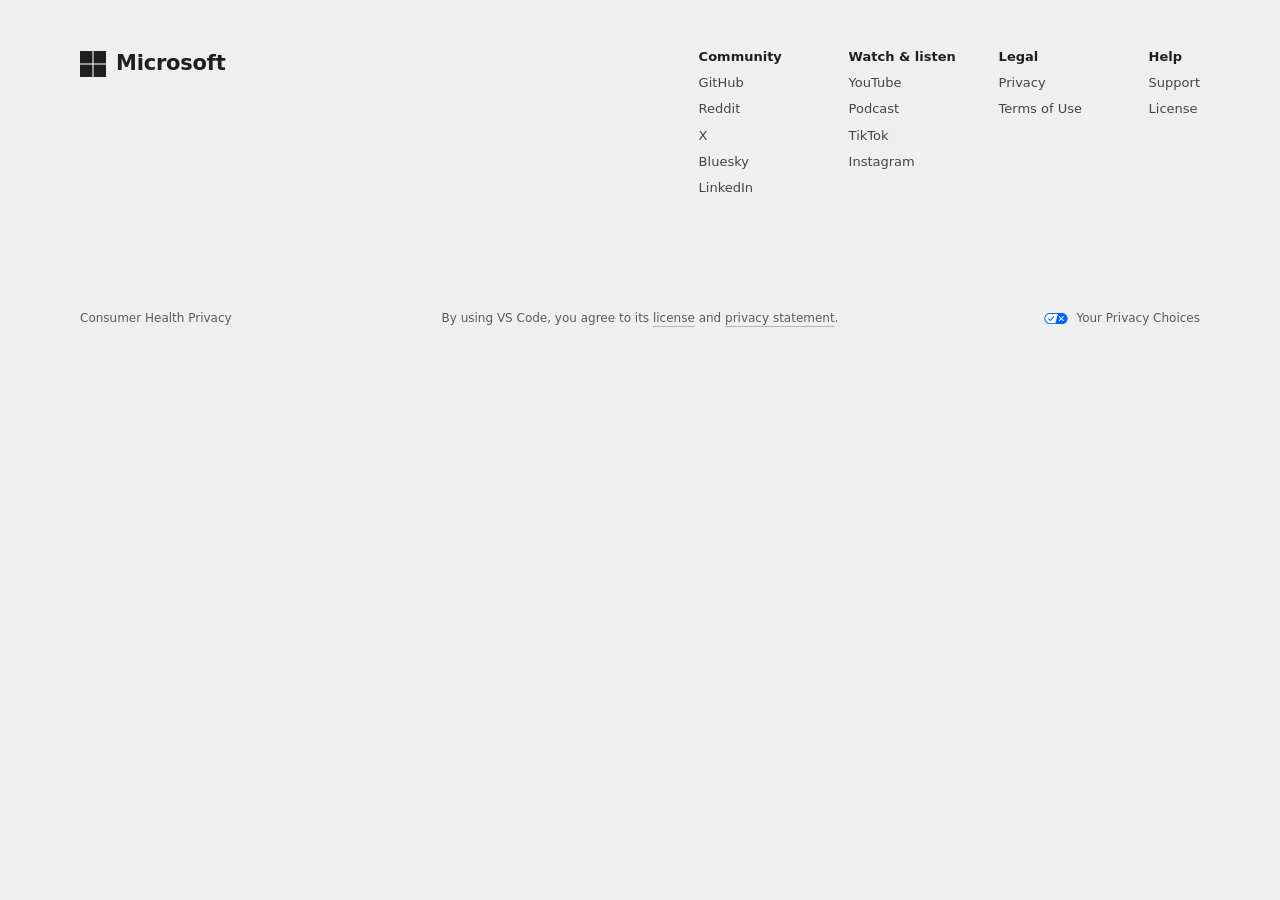
==== footer.html @ 9744dc6a "VS Code website footer: design and handoff The new footer as static HTML and CSS (desktop and mobile" ====
<!doctype html>
<html lang="en">
<head>
  <meta charset="utf-8">
  <meta name="viewport" content="width=device-width, initial-scale=1">
  <title>VS Code footer</title>
  <link rel="stylesheet" href="footer.css">
  <!-- Demo page only: fills the window with the footer colour. Not part of the footer. -->
  <style>html, body { margin: 0; background: var(--ft-bg); }</style>
</head>
<body>

<!-- ============================== FOOTER START ============================== -->
<footer class="ft">
  <div class="ft-in">
    <div class="ft-top">
      <a class="ft-ms" href="https://www.microsoft.com" aria-label="Microsoft">
        <svg class="ft-mark" viewBox="0 0 23 23" aria-hidden="true" focusable="false"><rect width="11" height="11"/><rect x="12" width="11" height="11"/><rect y="12" width="11" height="11"/><rect x="12" y="12" width="11" height="11"/></svg>
        <span class="ft-word">Microsoft</span>
      </a>

      <!-- Desktop: four columns. Hidden at 760px and below. -->
      <div class="ft-desk">
        <section class="ft-col">
          <h3 class="ft-h">Community</h3>
          <ul class="ft-links" role="list" aria-label="Community">
            <li><a href="https://github.com/microsoft/vscode">GitHub</a></li>
            <li><a href="https://www.reddit.com/r/vscode/">Reddit</a></li>
            <li><a href="https://x.com/code">X</a></li>
            <li><a href="https://bsky.app/profile/vscode.dev">Bluesky</a></li>
            <li><a href="https://www.linkedin.com/showcase/vs-code/">LinkedIn</a></li>
          </ul>
        </section>
        <section class="ft-col">
          <h3 class="ft-h">Watch &amp; listen</h3>
          <ul class="ft-links" role="list" aria-label="Watch and listen">
            <li><a href="https://www.youtube.com/@code">YouTube</a></li>
            <li><a href="https://www.vscodepodcast.com/">Podcast</a></li>
            <li><a href="https://www.tiktok.com/@vscode">TikTok</a></li>
            <li><a href="https://www.instagram.com/vscode/">Instagram</a></li>
          </ul>
        </section>
        <section class="ft-col">
          <h3 class="ft-h">Legal</h3>
          <ul class="ft-links" role="list" aria-label="Legal">
            <li><a href="https://go.microsoft.com/fwlink/?LinkId=521839">Privacy</a></li>
            <li><a href="https://www.microsoft.com/legal/terms-of-use">Terms of Use</a></li>
          </ul>
        </section>
        <section class="ft-col">
          <h3 class="ft-h">Help</h3>
          <ul class="ft-links" role="list" aria-label="Help">
            <li><a href="https://support.serviceshub.microsoft.com/supportforbusiness/create?sapId=d66407ed-3967-b000-4cfb-2c318cad363d">Support</a></li>
            <li><a href="/License">License</a></li>
          </ul>
        </section>
      </div>

      <!-- Mobile: the same four groups as expandable rows. Hidden above 760px. -->
      <div class="ft-mob">
        <details>
          <summary>Community</summary>
          <ul class="ft-links" role="list" aria-label="Community">
            <li><a href="https://github.com/microsoft/vscode">GitHub</a></li>
            <li><a href="https://www.reddit.com/r/vscode/">Reddit</a></li>
            <li><a href="https://x.com/code">X</a></li>
            <li><a href="https://bsky.app/profile/vscode.dev">Bluesky</a></li>
            <li><a href="https://www.linkedin.com/showcase/vs-code/">LinkedIn</a></li>
          </ul>
        </details>
        <details>
          <summary>Watch &amp; listen</summary>
          <ul class="ft-links" role="list" aria-label="Watch and listen">
            <li><a href="https://www.youtube.com/@code">YouTube</a></li>
            <li><a href="https://www.vscodepodcast.com/">Podcast</a></li>
            <li><a href="https://www.tiktok.com/@vscode">TikTok</a></li>
            <li><a href="https://www.instagram.com/vscode/">Instagram</a></li>
          </ul>
        </details>
        <details>
          <summary>Legal</summary>
          <ul class="ft-links" role="list" aria-label="Legal">
            <li><a href="https://go.microsoft.com/fwlink/?LinkId=521839">Privacy</a></li>
            <li><a href="https://www.microsoft.com/legal/terms-of-use">Terms of Use</a></li>
          </ul>
        </details>
        <details>
          <summary>Help</summary>
          <ul class="ft-links" role="list" aria-label="Help">
            <li><a href="https://support.serviceshub.microsoft.com/supportforbusiness/create?sapId=d66407ed-3967-b000-4cfb-2c318cad363d">Support</a></li>
            <li><a href="/License">License</a></li>
          </ul>
        </details>
      </div>
    </div>

    <!-- Desktop: one line (health link left, agreement centred, choices right).
         Mobile: health and choices as rows; the agreement line is hidden. -->
    <div class="ft-base">
      <a class="ft-health" href="https://go.microsoft.com/fwlink/?linkid=2259814">Consumer Health Privacy</a>
      <p class="ft-agree">By using VS Code, you agree to its <a href="/License">license</a> and <a href="https://go.microsoft.com/fwlink/?LinkId=521839">privacy statement</a>.</p>
      <a class="ft-choices" href="https://aka.ms/yourcaliforniaprivacychoices">
        <svg class="ft-pc" viewBox="0 0 30 14" aria-hidden="true" focusable="false"><path fill="var(--pc-light)" d="M7.4 12.8h6.8l3.1-11.6H7.4C4.2 1.2 1.6 3.8 1.6 7s2.6 5.8 5.8 5.8z"/><path fill="var(--pc-blue)" d="M22.6 0H7.4c-3.9 0-7 3.1-7 7s3.1 7 7 7h15.2c3.9 0 7-3.1 7-7s-3.2-7-7-7zm-21 7c0-3.2 2.6-5.8 5.8-5.8h9.9l-3.1 11.6H7.4c-3.2 0-5.8-2.6-5.8-5.8z"/><path fill="var(--pc-light)" d="M24.6 4c.2.2.2.6 0 .8L22.5 7l2.2 2.2c.2.2.2.6 0 .8s-.6.2-.8 0l-2.2-2.2-2.2 2.2c-.2.2-.6.2-.8 0s-.2-.6 0-.8L20.8 7l-2.2-2.2c-.2-.2-.2-.6 0-.8s.6-.2.8 0l2.2 2.2L23.8 4c.2-.2.6-.2.8 0z"/><path fill="var(--pc-blue)" d="M12.7 4.1c.2.2.3.6.1.8L8.6 9.8c-.1.1-.2.2-.3.2-.2.1-.5.1-.7-.1L5.4 7.7c-.2-.2-.2-.6 0-.8s.6-.2.8 0L8 8.6l3.8-4.5c.2-.2.6-.2.9 0z"/></svg>
        <span>Your Privacy Choices</span>
      </a>
    </div>
  </div>
</footer>
<!-- =============================== FOOTER END =============================== -->

</body>
</html>
---- footer.css ----
/*
 * VS Code website footer.
 * Desktop layout above 760px, mobile layout at 760px and below.
 * Every class starts with "ft-" and every rule is scoped under .ft, so the
 * footer can sit next to existing site styles without collisions.
 */

/* ---------------------------------------------------------------- tokens */

:root {
  --ft-sans: "Segoe UI Variable Text", "Segoe UI", system-ui, -apple-system, "Helvetica Neue", Arial, sans-serif;

  --ft-bg: #efeff0;          /* footer surface */
  --ft-ink: #1f1f1f;         /* headings, wordmark, mobile rows */
  --ft-ink-soft: #444448;    /* column links */
  --ft-muted: #5b5b5e;       /* small print */
  --ft-rule: #d3d3d6;        /* mobile dividers */
  --ft-rule-strong: #b6b6ba; /* underline on links inside the agreement line */
  --ft-accent: #005fb8;      /* link hover */
  --ft-focus: #005fb8;       /* keyboard focus ring */

  /* Fixed colours of the official Your Privacy Choices icon. Do not theme. */
  --pc-blue: #0066ff;
  --pc-light: #ffffff;
}

/* Dark theme: follows the OS unless the page sets data-theme on <html>. */
@media (prefers-color-scheme: dark) {
  :root:not([data-theme="light"]) {
    --ft-bg: #18181a;
    --ft-ink: #ececee;
    --ft-ink-soft: #c9c9cd;
    --ft-muted: #a8a8ad;
    --ft-rule: #323236;
    --ft-rule-strong: #46464b;
    --ft-accent: #4daafc;
    --ft-focus: #4daafc;
  }
}
:root[data-theme="dark"] {
  --ft-bg: #18181a;
  --ft-ink: #ececee;
  --ft-ink-soft: #c9c9cd;
  --ft-muted: #a8a8ad;
  --ft-rule: #323236;
  --ft-rule-strong: #46464b;
  --ft-accent: #4daafc;
  --ft-focus: #4daafc;
}

/* ------------------------------------------------------------------ base */

.ft {
  --pad: clamp(20px, 4vw, 40px);
  background: var(--ft-bg);
  color: var(--ft-ink);
  font: 14px/1.5 var(--ft-sans);
  padding-block: 48px 40px;
}
.ft-in { max-width: 1200px; margin-inline: auto; padding-inline: var(--pad); }
.ft *, .ft *::before, .ft *::after { box-sizing: border-box; }
.ft p, .ft h3, .ft ul { margin: 0; padding: 0; }
.ft ul { list-style: none; }

.ft a { color: inherit; text-decoration: none; text-underline-offset: 3px; }
.ft a:hover { color: var(--ft-accent); text-decoration: underline; }
.ft a:focus-visible, .ft summary:focus-visible {
  outline: 2px solid var(--ft-focus);
  outline-offset: 2px;
  border-radius: 3px;
}

/* Microsoft logo and wordmark. */
.ft-ms { display: inline-flex; align-items: center; gap: 10px; color: var(--ft-ink); }
.ft .ft-ms:hover { color: var(--ft-ink); text-decoration: none; }
.ft-mark { display: block; width: 26px; height: 26px; flex: none; fill: currentColor; }
.ft-word { font-size: 21px; font-weight: 600; letter-spacing: -.01em; }

/* Your Privacy Choices: official icon, kept at its 30:14 proportions. */
.ft-choices { display: inline-flex; align-items: center; gap: 8px; }
.ft-pc { display: block; width: 24px; height: 11.2px; flex: none; }

/* License agreement: small, quiet, with a faint underline on its links. */
.ft-agree { font-size: 12px; color: var(--ft-muted); text-align: center; text-wrap: balance; }
.ft-agree a { text-decoration: underline; text-decoration-thickness: 1px; text-underline-offset: 4px; text-decoration-color: var(--ft-rule-strong); }
.ft-agree a:hover { color: var(--ft-ink); text-decoration-color: currentColor; }

/* --------------------------------------------------------------- desktop */

/* Logo on the left, four link columns toward the right. */
.ft .ft-top { display: flex; justify-content: space-between; align-items: flex-start; gap: 48px; }
.ft .ft-desk { display: grid; grid-template-columns: 150px 150px 150px auto; }
.ft .ft-mob { display: none; }

/* Tight, even rhythm: link rows about 26px apart, and each heading sits
   one row above its list rather than floating over it. */
.ft .ft-col { display: grid; gap: 8px; align-content: start; line-height: 1.4; }
.ft .ft-h { font-size: 13px; font-weight: 600; }
.ft .ft-links { display: grid; gap: 8px; align-content: start; font-size: 13px; }
.ft .ft-links a { color: var(--ft-ink-soft); }

/* One bottom line: Consumer Health Privacy under the logo, the agreement
   centred on the footer, Your Privacy Choices at the right. */
.ft .ft-base { display: grid; grid-template-columns: 1fr auto 1fr; align-items: center; gap: 16px 40px; margin-top: 112px; }
.ft .ft-base > .ft-health { grid-column: 1; grid-row: 1; justify-self: start; font-size: 12px; color: var(--ft-muted); }
.ft .ft-base > .ft-agree { grid-column: 2; grid-row: 1; }
.ft .ft-base > .ft-choices { grid-column: 3; grid-row: 1; justify-self: end; font-size: 12px; color: var(--ft-muted); }

/* ---------------------------------------------------------------- mobile */

@media (max-width: 760px) {
  .ft .ft-top { flex-direction: column; align-items: stretch; gap: 36px; }
  .ft .ft-top > .ft-ms { align-self: flex-start; }

  /* The columns fold into expandable groups. */
  .ft .ft-desk { display: none; }
  .ft .ft-mob { display: block; border-top: 1px solid var(--ft-rule); }
  .ft details { border-bottom: 1px solid var(--ft-rule); }
  .ft summary {
    display: flex;
    justify-content: space-between;
    align-items: center;
    padding-block: 20px;
    font-size: 16px;
    font-weight: 600;
    cursor: pointer;
    list-style: none;
  }
  .ft summary::-webkit-details-marker { display: none; }
  .ft summary::after {
    content: "";
    width: 8px;
    height: 8px;
    border-right: 1.5px solid currentColor;
    border-bottom: 1.5px solid currentColor;
    rotate: 45deg;
    translate: 0 -2px;
    transition: rotate .15s ease;
  }
  .ft details[open] summary::after { rotate: 225deg; translate: 0 2px; }
  .ft details > .ft-links { padding-bottom: 20px; gap: 14px; font-size: 14px; line-height: 1.5; }

  /* Consumer Health Privacy and Your Privacy Choices read as two more rows
     under the groups, always visible. The agreement line is desktop only. */
  .ft .ft-base { display: flex; flex-direction: column; align-items: stretch; margin-top: 0; }
  .ft .ft-base > .ft-health { padding-block: 20px; border-bottom: 1px solid var(--ft-rule); font-size: 16px; font-weight: 600; color: var(--ft-ink); }
  .ft .ft-base > .ft-choices { order: 1; align-self: flex-start; gap: 20px; padding-top: 20px; font-size: 16px; font-weight: 600; color: var(--ft-ink); }
  .ft .ft-base > .ft-choices .ft-pc { order: 2; }
  .ft .ft-base > .ft-agree { display: none; }
}

@media (prefers-reduced-motion: reduce) {
  .ft * { transition: none !important; }
}
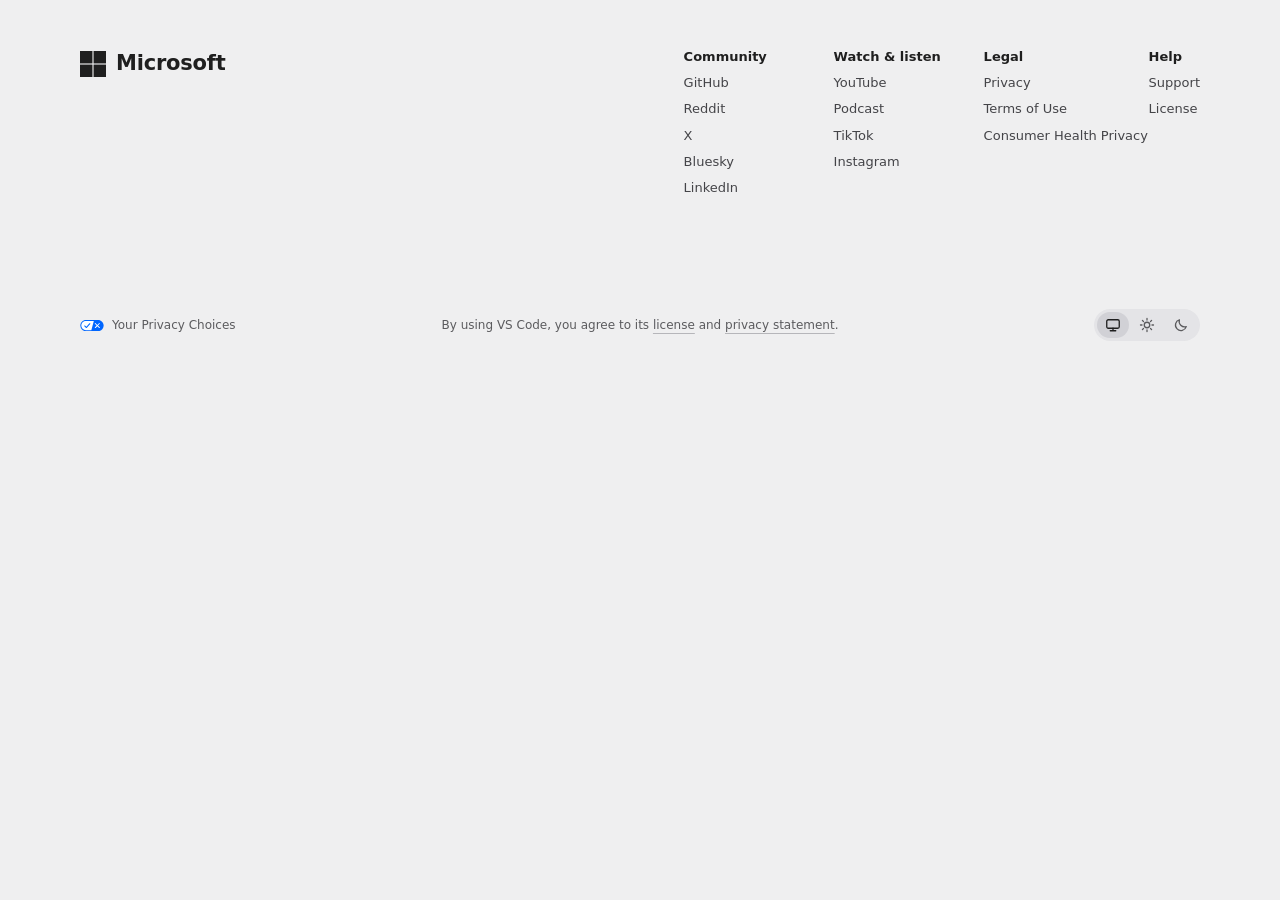
==== commit 26b617fa: "Explore a theme switcher: seven options Add a System / Light / Dark switcher to the footer's bottom " ====
--- a/footer.html
+++ b/footer.html
@@ -4,7 +4,10 @@
   <meta charset="utf-8">
   <meta name="viewport" content="width=device-width, initial-scale=1">
   <title>VS Code footer</title>
+  <!-- Theme: apply a saved choice before first paint (see theme.js). -->
+  <script>try{var t=localStorage.getItem("vscode-theme");if(t==="light"||t==="dark")document.documentElement.setAttribute("data-theme",t)}catch(e){}</script>
   <link rel="stylesheet" href="footer.css">
+  <script src="theme.js" defer></script>
   <!-- Demo page only: fills the window with the footer colour. Not part of the footer. -->
   <style>html, body { margin: 0; background: var(--ft-bg); }</style>
 </head>
@@ -45,6 +48,7 @@
           <ul class="ft-links" role="list" aria-label="Legal">
             <li><a href="https://go.microsoft.com/fwlink/?LinkId=521839">Privacy</a></li>
             <li><a href="https://www.microsoft.com/legal/terms-of-use">Terms of Use</a></li>
+            <li><a href="https://go.microsoft.com/fwlink/?linkid=2259814">Consumer Health Privacy</a></li>
           </ul>
         </section>
         <section class="ft-col">
@@ -94,15 +98,19 @@
       </div>
     </div>
 
-    <!-- Desktop: one line (health link left, agreement centred, choices right).
-         Mobile: health and choices as rows; the agreement line is hidden. -->
+    <!-- Desktop: one line (Your Privacy Choices left, agreement centred, theme
+         switcher right). Consumer Health Privacy is in the Legal column there.
+         Mobile: Consumer Health Privacy, Your Privacy Choices and the theme
+         switcher as rows; the agreement line is hidden. -->
     <div class="ft-base">
       <a class="ft-health" href="https://go.microsoft.com/fwlink/?linkid=2259814">Consumer Health Privacy</a>
-      <p class="ft-agree">By using VS Code, you agree to its <a href="/License">license</a> and <a href="https://go.microsoft.com/fwlink/?LinkId=521839">privacy statement</a>.</p>
       <a class="ft-choices" href="https://aka.ms/yourcaliforniaprivacychoices">
         <svg class="ft-pc" viewBox="0 0 30 14" aria-hidden="true" focusable="false"><path fill="var(--pc-light)" d="M7.4 12.8h6.8l3.1-11.6H7.4C4.2 1.2 1.6 3.8 1.6 7s2.6 5.8 5.8 5.8z"/><path fill="var(--pc-blue)" d="M22.6 0H7.4c-3.9 0-7 3.1-7 7s3.1 7 7 7h15.2c3.9 0 7-3.1 7-7s-3.2-7-7-7zm-21 7c0-3.2 2.6-5.8 5.8-5.8h9.9l-3.1 11.6H7.4c-3.2 0-5.8-2.6-5.8-5.8z"/><path fill="var(--pc-light)" d="M24.6 4c.2.2.2.6 0 .8L22.5 7l2.2 2.2c.2.2.2.6 0 .8s-.6.2-.8 0l-2.2-2.2-2.2 2.2c-.2.2-.6.2-.8 0s-.2-.6 0-.8L20.8 7l-2.2-2.2c-.2-.2-.2-.6 0-.8s.6-.2.8 0l2.2 2.2L23.8 4c.2-.2.6-.2.8 0z"/><path fill="var(--pc-blue)" d="M12.7 4.1c.2.2.3.6.1.8L8.6 9.8c-.1.1-.2.2-.3.2-.2.1-.5.1-.7-.1L5.4 7.7c-.2-.2-.2-.6 0-.8s.6-.2.8 0L8 8.6l3.8-4.5c.2-.2.6-.2.9 0z"/></svg>
         <span>Your Privacy Choices</span>
       </a>
+      <p class="ft-agree">By using VS Code, you agree to its <a href="/License">license</a> and <a href="https://go.microsoft.com/fwlink/?LinkId=521839">privacy statement</a>.</p>
+      <!-- Theme switcher, drawn by theme.js. -->
+      <div class="ft-theme" data-theme-slot></div>
     </div>
   </div>
 </footer>
--- a/footer.css
+++ b/footer.css
@@ -7,6 +7,10 @@
 
 /* ---------------------------------------------------------------- tokens */
 
+/* Placeholders from the design mockups. The footer's background and text
+   colours must match the website: when the footer goes into the site, set
+   these to the site's own colours and font (its variables, or the colours
+   the current footer uses). See AGENTS.md, step 2. */
 :root {
   --ft-sans: "Segoe UI Variable Text", "Segoe UI", system-ui, -apple-system, "Helvetica Neue", Arial, sans-serif;
 
@@ -18,13 +22,18 @@
   --ft-rule-strong: #b6b6ba; /* underline on links inside the agreement line */
   --ft-accent: #005fb8;      /* link hover */
   --ft-focus: #005fb8;       /* keyboard focus ring */
-
-  /* Fixed colours of the official Your Privacy Choices icon. Do not theme. */
+  --ft-ctl-bg: #e4e4e7;      /* theme control track */
+  --ft-ctl-on: #d1d1d6;      /* selected theme option */
+  --ft-ctl-ink: #5b5b5e;     /* theme control icons */
+  --ft-ctl-ink-on: #1f1f1f;  /* selected theme icon */
+
+  /* Fixed colours of the official Your Privacy Choices icon. Do not map to site colours. */
   --pc-blue: #0066ff;
   --pc-light: #ffffff;
 }
 
-/* Dark theme: follows the OS unless the page sets data-theme on <html>. */
+/* Dark values. The theme switcher sets data-theme="light" or "dark" on <html>;
+   with no attribute (System), the OS setting decides. */
 @media (prefers-color-scheme: dark) {
   :root:not([data-theme="light"]) {
     --ft-bg: #18181a;
@@ -35,6 +44,11 @@
     --ft-rule-strong: #46464b;
     --ft-accent: #4daafc;
     --ft-focus: #4daafc;
+    --ft-ctl-bg: #26262a;
+    --ft-ctl-on: #3c3c42;
+    --ft-ctl-ink: #a8a8ad;
+    --ft-ctl-ink-on: #ececee;
+    color-scheme: dark;
   }
 }
 :root[data-theme="dark"] {
@@ -46,6 +60,11 @@
   --ft-rule-strong: #46464b;
   --ft-accent: #4daafc;
   --ft-focus: #4daafc;
+  --ft-ctl-bg: #26262a;
+  --ft-ctl-on: #3c3c42;
+  --ft-ctl-ink: #a8a8ad;
+  --ft-ctl-ink-on: #ececee;
+  color-scheme: dark;
 }
 
 /* ------------------------------------------------------------------ base */
@@ -89,7 +108,7 @@
 
 /* Logo on the left, four link columns toward the right. */
 .ft .ft-top { display: flex; justify-content: space-between; align-items: flex-start; gap: 48px; }
-.ft .ft-desk { display: grid; grid-template-columns: 150px 150px 150px auto; }
+.ft .ft-desk { display: grid; grid-template-columns: 150px 150px 165px auto; }
 .ft .ft-mob { display: none; }
 
 /* Tight, even rhythm: link rows about 26px apart, and each heading sits
@@ -99,12 +118,64 @@
 .ft .ft-links { display: grid; gap: 8px; align-content: start; font-size: 13px; }
 .ft .ft-links a { color: var(--ft-ink-soft); }
 
-/* One bottom line: Consumer Health Privacy under the logo, the agreement
-   centred on the footer, Your Privacy Choices at the right. */
+/* One bottom line: Your Privacy Choices on the left, the agreement centred,
+   the theme switcher on the right. On desktop Consumer Health Privacy sits
+   in the Legal column, so its bottom-line copy is mobile only. */
 .ft .ft-base { display: grid; grid-template-columns: 1fr auto 1fr; align-items: center; gap: 16px 40px; margin-top: 112px; }
-.ft .ft-base > .ft-health { grid-column: 1; grid-row: 1; justify-self: start; font-size: 12px; color: var(--ft-muted); }
+.ft .ft-base > .ft-health { display: none; }
+.ft .ft-base > .ft-choices { grid-column: 1; grid-row: 1; justify-self: start; font-size: 12px; color: var(--ft-muted); }
 .ft .ft-base > .ft-agree { grid-column: 2; grid-row: 1; }
-.ft .ft-base > .ft-choices { grid-column: 3; grid-row: 1; justify-self: end; font-size: 12px; color: var(--ft-muted); }
+.ft .ft-base > .ft-theme { grid-column: 3; grid-row: 1; justify-self: end; }
+
+/* ---------------------------------------------------------- theme switcher */
+
+/* The slot that holds the switcher. Its text label shows on mobile, and on
+   desktop only for the options that read as words (.ft-theme--label). */
+.ft-theme { display: flex; align-items: center; gap: 10px; font-size: 12px; color: var(--ft-muted); }
+.ft-theme-label { display: none; }
+.ft-theme--label .ft-theme-label { display: block; }
+.ft-theme button, .ft-theme select { font: inherit; color: inherit; margin: 0; }
+.ft-theme button { background: none; border: 0; padding: 0; cursor: pointer; }
+.ft-theme button:focus-visible, .ft-theme select:focus-visible { outline: 2px solid var(--ft-focus); outline-offset: 2px; }
+.ft-ti { display: block; width: 16px; height: 16px; flex: none; fill: none; stroke: currentColor; stroke-width: 1.3; stroke-linecap: round; stroke-linejoin: round; }
+
+/* 1 Icon pill and 2 Labeled pill: three options in a rounded track. */
+.ft .ft-seg { display: inline-flex; gap: 2px; padding: 3px; border-radius: 999px; background: var(--ft-ctl-bg); }
+.ft .ft-seg button { display: inline-flex; align-items: center; justify-content: center; gap: 6px; width: 32px; height: 26px; border-radius: 999px; color: var(--ft-ctl-ink); }
+.ft .ft-seg button:hover { color: var(--ft-ctl-ink-on); }
+.ft .ft-seg button[aria-checked="true"] { background: var(--ft-ctl-on); color: var(--ft-ctl-ink-on); }
+.ft .ft-seg--labels button { width: auto; padding-inline: 10px; }
+
+/* 3 Dark mode switch: one on/off control. */
+.ft .ft-switch { position: relative; width: 36px; height: 20px; border-radius: 999px; background: var(--ft-ctl-on); transition: background .15s ease; }
+.ft .ft-switch::after { content: ""; position: absolute; top: 2px; left: 2px; width: 16px; height: 16px; border-radius: 50%; background: #fff; box-shadow: 0 1px 2px rgb(0 0 0 / .3); transition: translate .15s ease; }
+.ft .ft-switch[aria-checked="true"] { background: var(--ft-accent); }
+.ft .ft-switch[aria-checked="true"]::after { translate: 16px 0; }
+
+/* 4 Cycle button: one button that steps System, Light, Dark. */
+.ft .ft-cycle { display: inline-flex; align-items: center; gap: 6px; height: 28px; padding-inline: 10px 12px; border-radius: 999px; background: var(--ft-ctl-bg); color: var(--ft-ctl-ink-on); }
+.ft .ft-cycle:hover { background: var(--ft-ctl-on); }
+
+/* 5 Select menu: the native menu, with an icon for the current choice. */
+.ft-select { position: relative; display: inline-flex; align-items: center; color: var(--ft-ink); }
+.ft-select > .ft-ti { position: absolute; left: 8px; pointer-events: none; }
+.ft-select::after { content: ""; position: absolute; right: 10px; width: 6px; height: 6px; border-right: 1.3px solid currentColor; border-bottom: 1.3px solid currentColor; rotate: 45deg; translate: 0 -2px; pointer-events: none; }
+.ft .ft-select select { appearance: none; height: 28px; padding: 0 28px 0 30px; border: 1px solid var(--ft-rule-strong); border-radius: 6px; background: var(--ft-bg); cursor: pointer; }
+
+/* 6 Text options: the choices written out in the small print. */
+.ft .ft-text { display: inline-flex; align-items: center; }
+.ft .ft-text button + button::before { content: "·"; margin-inline: 8px; color: var(--ft-muted); }
+.ft .ft-text button:hover { color: var(--ft-ink); }
+.ft .ft-text button[aria-checked="true"] { color: var(--ft-ink); font-weight: 600; }
+
+/* 7 Appearance swatches: small previews of each theme, like an OS setting. */
+.ft .ft-swatches { display: inline-flex; gap: 8px; }
+.ft .ft-swatches button { display: block; padding: 2px; border-radius: 6px; border: 1px solid transparent; }
+.ft .ft-swatches button[aria-checked="true"] { border-color: var(--ft-accent); }
+.ft-sw { display: block; width: 30px; height: 20px; border-radius: 4px; border: 1px solid var(--ft-rule-strong); background-clip: padding-box; }
+.ft-sw--light { background: linear-gradient(#fff 0 0) 5px 5px / 14px 3px no-repeat, #f3f3f3; }
+.ft-sw--dark { background: linear-gradient(#5a5a60 0 0) 5px 5px / 14px 3px no-repeat, #1f1f22; }
+.ft-sw--system { background: linear-gradient(135deg, #f3f3f3 50%, #1f1f22 50%); }
 
 /* ---------------------------------------------------------------- mobile */
 
@@ -143,10 +214,16 @@
   /* Consumer Health Privacy and Your Privacy Choices read as two more rows
      under the groups, always visible. The agreement line is desktop only. */
   .ft .ft-base { display: flex; flex-direction: column; align-items: stretch; margin-top: 0; }
-  .ft .ft-base > .ft-health { padding-block: 20px; border-bottom: 1px solid var(--ft-rule); font-size: 16px; font-weight: 600; color: var(--ft-ink); }
-  .ft .ft-base > .ft-choices { order: 1; align-self: flex-start; gap: 20px; padding-top: 20px; font-size: 16px; font-weight: 600; color: var(--ft-ink); }
+  .ft .ft-base > .ft-health { display: block; padding-block: 20px; border-bottom: 1px solid var(--ft-rule); font-size: 16px; font-weight: 600; color: var(--ft-ink); }
+  .ft .ft-base > .ft-choices { order: 1; gap: 20px; padding-block: 20px; border-bottom: 1px solid var(--ft-rule); font-size: 16px; font-weight: 600; color: var(--ft-ink); }
   .ft .ft-base > .ft-choices .ft-pc { order: 2; }
   .ft .ft-base > .ft-agree { display: none; }
+
+  /* The theme switcher is the last row: its label on the left, the control on the right. */
+  .ft .ft-base > .ft-theme { order: 2; justify-content: space-between; padding-top: 16px; }
+  .ft .ft-theme-label { display: block; font-size: 16px; font-weight: 600; color: var(--ft-ink); }
+  .ft .ft-seg button { width: 40px; height: 32px; }
+  .ft .ft-seg--labels button { width: auto; }
 }
 
 @media (prefers-reduced-motion: reduce) {
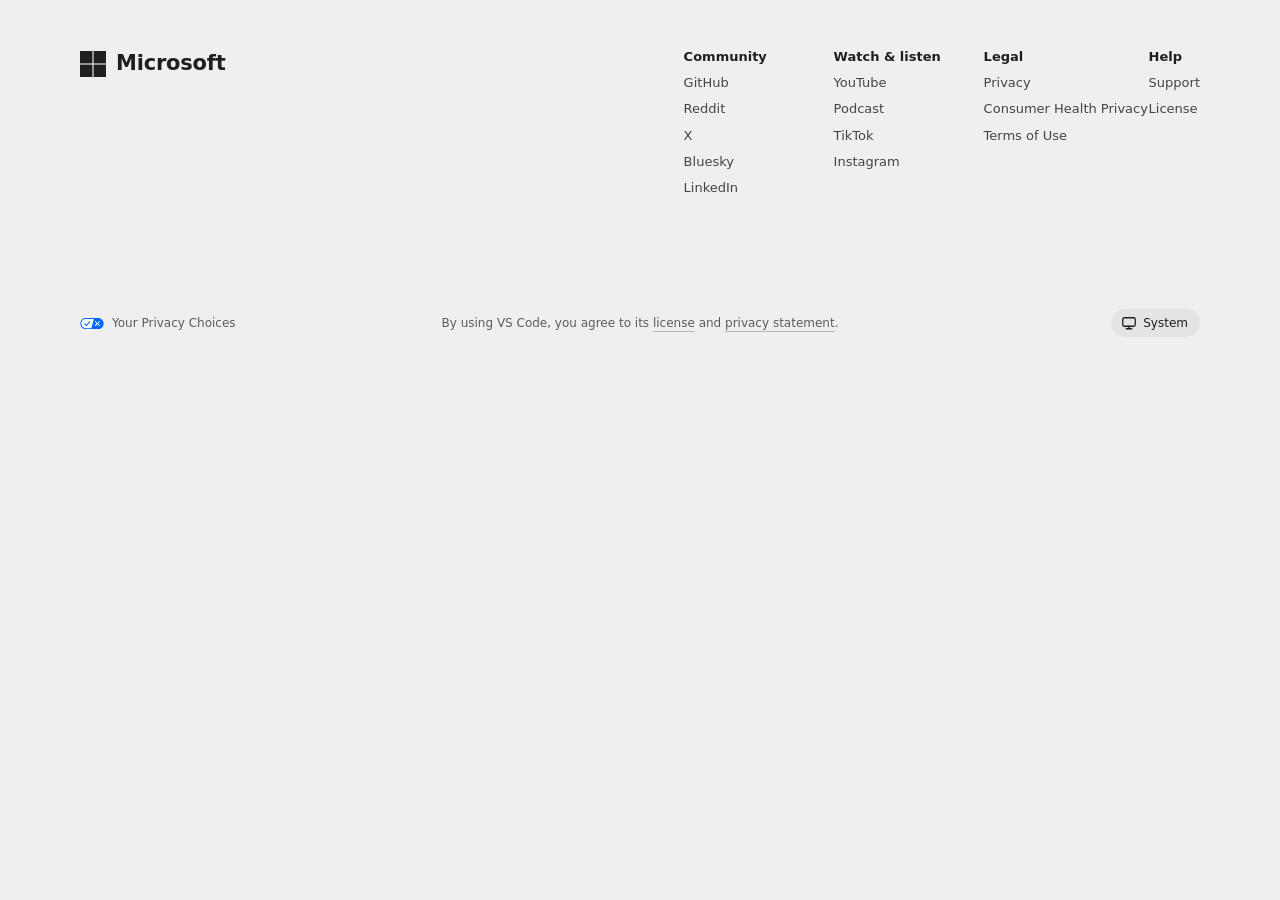
==== commit 5c166aea: "Keep the theme menu only; reorder Legal The theme menu (option 4) is the footer's theme switcher. Th" ====
--- a/footer.html
+++ b/footer.html
@@ -47,8 +47,8 @@
           <h3 class="ft-h">Legal</h3>
           <ul class="ft-links" role="list" aria-label="Legal">
             <li><a href="https://go.microsoft.com/fwlink/?LinkId=521839">Privacy</a></li>
+            <li><a href="https://go.microsoft.com/fwlink/?linkid=2259814">Consumer Health Privacy</a></li>
             <li><a href="https://www.microsoft.com/legal/terms-of-use">Terms of Use</a></li>
-            <li><a href="https://go.microsoft.com/fwlink/?linkid=2259814">Consumer Health Privacy</a></li>
           </ul>
         </section>
         <section class="ft-col">
@@ -99,9 +99,9 @@
     </div>
 
     <!-- Desktop: one line (Your Privacy Choices left, agreement centred, theme
-         switcher right). Consumer Health Privacy is in the Legal column there.
+         menu right). Consumer Health Privacy is in the Legal column there.
          Mobile: Consumer Health Privacy, Your Privacy Choices and the theme
-         switcher as rows; the agreement line is hidden. -->
+         menu as rows; the agreement line is hidden. -->
     <div class="ft-base">
       <a class="ft-health" href="https://go.microsoft.com/fwlink/?linkid=2259814">Consumer Health Privacy</a>
       <a class="ft-choices" href="https://aka.ms/yourcaliforniaprivacychoices">
@@ -109,8 +109,19 @@
         <span>Your Privacy Choices</span>
       </a>
       <p class="ft-agree">By using VS Code, you agree to its <a href="/License">license</a> and <a href="https://go.microsoft.com/fwlink/?LinkId=521839">privacy statement</a>.</p>
-      <!-- Theme switcher, drawn by theme.js. -->
-      <div class="ft-theme" data-theme-slot></div>
+      <!-- Theme menu. Hidden until theme.js runs; the button shows the current
+           theme and opens the menu upward. -->
+      <div class="ft-theme" hidden>
+        <span class="ft-theme-label" aria-hidden="true">Theme</span>
+        <div class="ft-menu-wrap">
+          <button type="button" class="ft-menubtn" aria-haspopup="menu" aria-expanded="false" aria-controls="ft-theme-menu" aria-label="Theme: System"><svg class="ft-ti" viewBox="0 0 16 16" aria-hidden="true" focusable="false"><rect x="1.75" y="2.75" width="12.5" height="8.5" rx="1.5"/><path d="M8 11.25v2.5M5.25 13.75h5.5"/></svg><span>System</span></button>
+          <div class="ft-menu" id="ft-theme-menu" role="menu" aria-label="Theme" hidden>
+            <button type="button" role="menuitemradio" aria-checked="true" data-theme-option="system" tabindex="-1"><svg class="ft-ti" viewBox="0 0 16 16" aria-hidden="true" focusable="false"><rect x="1.75" y="2.75" width="12.5" height="8.5" rx="1.5"/><path d="M8 11.25v2.5M5.25 13.75h5.5"/></svg><span>System</span><svg class="ft-ti ft-check" viewBox="0 0 16 16" aria-hidden="true" focusable="false"><path d="M3.5 8.5l3 3 6-7"/></svg></button>
+            <button type="button" role="menuitemradio" aria-checked="false" data-theme-option="light" tabindex="-1"><svg class="ft-ti" viewBox="0 0 16 16" aria-hidden="true" focusable="false"><circle cx="8" cy="8" r="2.75"/><path d="M8 1.5V3M8 13v1.5M1.5 8H3M13 8h1.5M3.4 3.4l1.06 1.06M11.54 11.54l1.06 1.06M3.4 12.6l1.06-1.06M11.54 4.46l1.06-1.06"/></svg><span>Light</span><svg class="ft-ti ft-check" viewBox="0 0 16 16" aria-hidden="true" focusable="false"><path d="M3.5 8.5l3 3 6-7"/></svg></button>
+            <button type="button" role="menuitemradio" aria-checked="false" data-theme-option="dark" tabindex="-1"><svg class="ft-ti" viewBox="0 0 16 16" aria-hidden="true" focusable="false"><path d="M13.25 9.6A5.5 5.5 0 0 1 6.4 2.75a5.5 5.5 0 1 0 6.85 6.85z"/></svg><span>Dark</span><svg class="ft-ti ft-check" viewBox="0 0 16 16" aria-hidden="true" focusable="false"><path d="M3.5 8.5l3 3 6-7"/></svg></button>
+          </div>
+        </div>
+      </div>
     </div>
   </div>
 </footer>
--- a/footer.css
+++ b/footer.css
@@ -22,17 +22,18 @@
   --ft-rule-strong: #b6b6ba; /* underline on links inside the agreement line */
   --ft-accent: #005fb8;      /* link hover */
   --ft-focus: #005fb8;       /* keyboard focus ring */
-  --ft-ctl-bg: #e4e4e7;      /* theme control track */
-  --ft-ctl-on: #d1d1d6;      /* selected theme option */
-  --ft-ctl-ink: #5b5b5e;     /* theme control icons */
-  --ft-ctl-ink-on: #1f1f1f;  /* selected theme icon */
+  --ft-ctl-bg: #e4e4e7;      /* theme button, menu item hover */
+  --ft-ctl-on: #d1d1d6;      /* theme button hover and open */
+  --ft-ctl-ink: #5b5b5e;     /* theme menu icons */
+  --ft-ctl-ink-on: #1f1f1f;  /* theme button text */
+  --ft-menu-bg: #ffffff;     /* theme menu surface */
 
   /* Fixed colours of the official Your Privacy Choices icon. Do not map to site colours. */
   --pc-blue: #0066ff;
   --pc-light: #ffffff;
 }
 
-/* Dark values. The theme switcher sets data-theme="light" or "dark" on <html>;
+/* Dark values. The theme menu sets data-theme="light" or "dark" on <html>;
    with no attribute (System), the OS setting decides. */
 @media (prefers-color-scheme: dark) {
   :root:not([data-theme="light"]) {
@@ -48,6 +49,7 @@
     --ft-ctl-on: #3c3c42;
     --ft-ctl-ink: #a8a8ad;
     --ft-ctl-ink-on: #ececee;
+    --ft-menu-bg: #232326;
     color-scheme: dark;
   }
 }
@@ -64,6 +66,7 @@
   --ft-ctl-on: #3c3c42;
   --ft-ctl-ink: #a8a8ad;
   --ft-ctl-ink-on: #ececee;
+  --ft-menu-bg: #232326;
   color-scheme: dark;
 }
 
@@ -119,7 +122,7 @@
 .ft .ft-links a { color: var(--ft-ink-soft); }
 
 /* One bottom line: Your Privacy Choices on the left, the agreement centred,
-   the theme switcher on the right. On desktop Consumer Health Privacy sits
+   the theme menu on the right. On desktop Consumer Health Privacy sits
    in the Legal column, so its bottom-line copy is mobile only. */
 .ft .ft-base { display: grid; grid-template-columns: 1fr auto 1fr; align-items: center; gap: 16px 40px; margin-top: 112px; }
 .ft .ft-base > .ft-health { display: none; }
@@ -127,55 +130,42 @@
 .ft .ft-base > .ft-agree { grid-column: 2; grid-row: 1; }
 .ft .ft-base > .ft-theme { grid-column: 3; grid-row: 1; justify-self: end; }
 
-/* ---------------------------------------------------------- theme switcher */
-
-/* The slot that holds the switcher. Its text label shows on mobile, and on
-   desktop only for the options that read as words (.ft-theme--label). */
+/* ------------------------------------------------------------ theme menu */
+
+/* A button showing the current theme. It opens a menu upward, since the
+   footer sits at the bottom of the page. theme.js shows it (it is hidden
+   without JavaScript) and handles the menu. */
 .ft-theme { display: flex; align-items: center; gap: 10px; font-size: 12px; color: var(--ft-muted); }
+.ft .ft-theme[hidden] { display: none; }
 .ft-theme-label { display: none; }
-.ft-theme--label .ft-theme-label { display: block; }
-.ft-theme button, .ft-theme select { font: inherit; color: inherit; margin: 0; }
-.ft-theme button { background: none; border: 0; padding: 0; cursor: pointer; }
-.ft-theme button:focus-visible, .ft-theme select:focus-visible { outline: 2px solid var(--ft-focus); outline-offset: 2px; }
+.ft-theme button { font: inherit; color: inherit; margin: 0; background: none; border: 0; padding: 0; cursor: pointer; }
+.ft-theme button:focus-visible { outline: 2px solid var(--ft-focus); outline-offset: 2px; }
 .ft-ti { display: block; width: 16px; height: 16px; flex: none; fill: none; stroke: currentColor; stroke-width: 1.3; stroke-linecap: round; stroke-linejoin: round; }
 
-/* 1 Icon pill and 2 Labeled pill: three options in a rounded track. */
-.ft .ft-seg { display: inline-flex; gap: 2px; padding: 3px; border-radius: 999px; background: var(--ft-ctl-bg); }
-.ft .ft-seg button { display: inline-flex; align-items: center; justify-content: center; gap: 6px; width: 32px; height: 26px; border-radius: 999px; color: var(--ft-ctl-ink); }
-.ft .ft-seg button:hover { color: var(--ft-ctl-ink-on); }
-.ft .ft-seg button[aria-checked="true"] { background: var(--ft-ctl-on); color: var(--ft-ctl-ink-on); }
-.ft .ft-seg--labels button { width: auto; padding-inline: 10px; }
-
-/* 3 Dark mode switch: one on/off control. */
-.ft .ft-switch { position: relative; width: 36px; height: 20px; border-radius: 999px; background: var(--ft-ctl-on); transition: background .15s ease; }
-.ft .ft-switch::after { content: ""; position: absolute; top: 2px; left: 2px; width: 16px; height: 16px; border-radius: 50%; background: #fff; box-shadow: 0 1px 2px rgb(0 0 0 / .3); transition: translate .15s ease; }
-.ft .ft-switch[aria-checked="true"] { background: var(--ft-accent); }
-.ft .ft-switch[aria-checked="true"]::after { translate: 16px 0; }
-
-/* 4 Cycle button: one button that steps System, Light, Dark. */
-.ft .ft-cycle { display: inline-flex; align-items: center; gap: 6px; height: 28px; padding-inline: 10px 12px; border-radius: 999px; background: var(--ft-ctl-bg); color: var(--ft-ctl-ink-on); }
-.ft .ft-cycle:hover { background: var(--ft-ctl-on); }
-
-/* 5 Select menu: the native menu, with an icon for the current choice. */
-.ft-select { position: relative; display: inline-flex; align-items: center; color: var(--ft-ink); }
-.ft-select > .ft-ti { position: absolute; left: 8px; pointer-events: none; }
-.ft-select::after { content: ""; position: absolute; right: 10px; width: 6px; height: 6px; border-right: 1.3px solid currentColor; border-bottom: 1.3px solid currentColor; rotate: 45deg; translate: 0 -2px; pointer-events: none; }
-.ft .ft-select select { appearance: none; height: 28px; padding: 0 28px 0 30px; border: 1px solid var(--ft-rule-strong); border-radius: 6px; background: var(--ft-bg); cursor: pointer; }
-
-/* 6 Text options: the choices written out in the small print. */
-.ft .ft-text { display: inline-flex; align-items: center; }
-.ft .ft-text button + button::before { content: "·"; margin-inline: 8px; color: var(--ft-muted); }
-.ft .ft-text button:hover { color: var(--ft-ink); }
-.ft .ft-text button[aria-checked="true"] { color: var(--ft-ink); font-weight: 600; }
-
-/* 7 Appearance swatches: small previews of each theme, like an OS setting. */
-.ft .ft-swatches { display: inline-flex; gap: 8px; }
-.ft .ft-swatches button { display: block; padding: 2px; border-radius: 6px; border: 1px solid transparent; }
-.ft .ft-swatches button[aria-checked="true"] { border-color: var(--ft-accent); }
-.ft-sw { display: block; width: 30px; height: 20px; border-radius: 4px; border: 1px solid var(--ft-rule-strong); background-clip: padding-box; }
-.ft-sw--light { background: linear-gradient(#fff 0 0) 5px 5px / 14px 3px no-repeat, #f3f3f3; }
-.ft-sw--dark { background: linear-gradient(#5a5a60 0 0) 5px 5px / 14px 3px no-repeat, #1f1f22; }
-.ft-sw--system { background: linear-gradient(135deg, #f3f3f3 50%, #1f1f22 50%); }
+.ft-menu-wrap { position: relative; }
+.ft .ft-menubtn { display: inline-flex; align-items: center; gap: 6px; height: 28px; padding-inline: 10px 12px; border-radius: 999px; background: var(--ft-ctl-bg); color: var(--ft-ctl-ink-on); }
+.ft .ft-menubtn:hover, .ft .ft-menubtn[aria-expanded="true"] { background: var(--ft-ctl-on); }
+.ft-menu {
+  position: absolute;
+  right: 0;
+  bottom: calc(100% + 6px);
+  z-index: 10;
+  display: grid;
+  min-width: 152px;
+  padding: 4px;
+  border: 1px solid var(--ft-rule);
+  border-radius: 8px;
+  background: var(--ft-menu-bg);
+  box-shadow: 0 8px 24px rgb(0 0 0 / .14), 0 1px 3px rgb(0 0 0 / .08);
+}
+.ft-menu[hidden] { display: none; }
+.ft .ft-menu button { display: flex; align-items: center; gap: 10px; height: 32px; padding-inline: 10px; border-radius: 5px; color: var(--ft-ink); text-align: left; font-size: 13px; }
+.ft .ft-menu button:hover, .ft .ft-menu button:focus-visible { background: var(--ft-ctl-bg); outline: none; }
+.ft .ft-menu button span { flex: 1; }
+.ft .ft-menu button .ft-ti:first-child { color: var(--ft-ctl-ink); }
+.ft-check { visibility: hidden; color: var(--ft-accent); }
+.ft-menu [aria-checked="true"] .ft-check { visibility: visible; }
+.ft .ft-menu [aria-checked="true"] { font-weight: 600; }
 
 /* ---------------------------------------------------------------- mobile */
 
@@ -219,11 +209,9 @@
   .ft .ft-base > .ft-choices .ft-pc { order: 2; }
   .ft .ft-base > .ft-agree { display: none; }
 
-  /* The theme switcher is the last row: its label on the left, the control on the right. */
+  /* The theme menu is the last row: its label on the left, the button on the right. */
   .ft .ft-base > .ft-theme { order: 2; justify-content: space-between; padding-top: 16px; }
   .ft .ft-theme-label { display: block; font-size: 16px; font-weight: 600; color: var(--ft-ink); }
-  .ft .ft-seg button { width: 40px; height: 32px; }
-  .ft .ft-seg--labels button { width: auto; }
 }
 
 @media (prefers-reduced-motion: reduce) {
